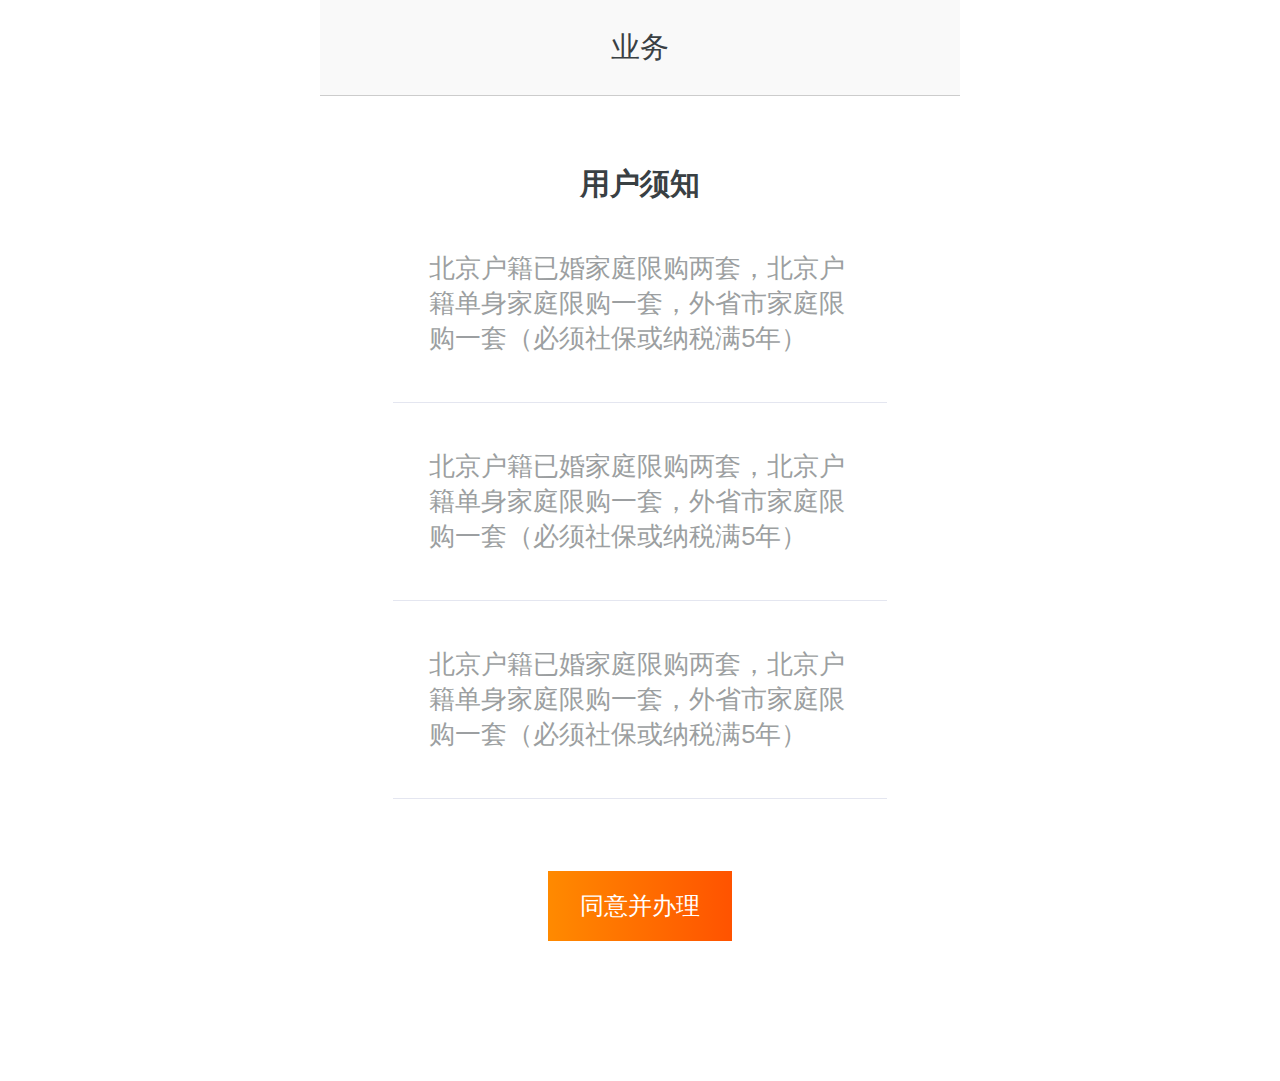
==== business.html @ f19426dc "init" ====
<!DOCTYPE html>
<html lang="en">
<head>
	<meta charset="UTF-8">
	<meta name="viewport" content="width=device-width, initial-scale=1, minimum-scale=1.0, maximum-scale=1.0, user-scalable=0">
	<link rel="stylesheet" href="./css/style.css">
	<title>Document</title>
</head>
<body>
	<header class="header">业务</header>
	<div class="business">
		<h1>用户须知</h1>
		<p>
			北京户籍已婚家庭限购两套，北京户籍单身家庭限购一套，外省市家庭限购一套（必须社保或纳税满5年）
		</p>
		<p>
			北京户籍已婚家庭限购两套，北京户籍单身家庭限购一套，外省市家庭限购一套（必须社保或纳税满5年）
		</p>
		<p>
			北京户籍已婚家庭限购两套，北京户籍单身家庭限购一套，外省市家庭限购一套（必须社保或纳税满5年）
		</p>
		<div class="button_link_wrapper">
			<a class="button_ink" href="###">同意并办理</a>
		</div>
	</div>

</body>
</html>
---- css/style.css ----
div, p, dl, dd, h1, h2, h3, h4, h5, h6, a, b, u, em, input, textarea, button, select, form, section, label, span, td, li, nav, footer, body, ul, i { -webkit-box-sizing: border-box; -ms-box-sizing: border-box; -moz-box-sizing: border-box; -webkit-tap-highlight-color: rgba(0,0,0,0); padding: 0; margin: 0; }
ul, li, ol { list-style: none; }
a, img, button{-webkit-touch-callout:none; -webkit-user-select:none;}
a:focus, a:active, a:hover, input, button, textarea { outline: none; }
table { border-collapse: collapse; }
body, td, input, textarea, option, select, button {font-family:"Roboto",helvetica,arial,"Microsoft YaHei","Heiti SC"; -webkit-text-size-adjust: none; }
body{font-size:0.875em}
em, i{font-style:normal;}
p{-webkit-text-size-adjust: none !important;}
body{background:#fff; color:#222;}
a{text-decoration:none;}
img{display:block}
html, body { height: 100%; font-family: Roboto,Tahoma,Arial,'Droid Sans','Helvetica Neue','Droid Sans Fallback','Heiti SC','Hiragino Sans GB',"Microsoft YaHei",Simsun,sans-self; }
.clearfix:after{content: ''; display: block; overflow: hidden; visibility: hidden; clear: both;}
body { background-color: #fff; max-width: 640px; margin: 0 auto; }

/* ----------- iPhone 4 and 4S and 5 and 5S ----------- */
  @media only screen
    and (device-width: 320px)
    and (-webkit-min-device-pixel-ratio: 2) {
    html {
      font-size: 85.3%;
    }
  }

  /* ----------- Galaxy S3 ----------- */
  @media only screen
    and (device-width: 320px)
    and (-webkit-min-device-pixel-ratio: 3) {
    html {
      font-size: 85.3%;
    }
  }

  /* ----------- iPhone 6 ----------- */
  @media only screen
    and (device-width: 375px)
    and (-webkit-min-device-pixel-ratio: 2) {
    html {
      font-size: 100%;
    }
  }

  /* ----------- iPhone 6+ ----------- */
  @media only screen
    and (device-width: 414px)
    and (-webkit-min-device-pixel-ratio: 3) {
    html {
      font-size: 110.4%;
    }
  }

  /* ----------- Galaxy S5 ----------- */

  @media screen
    and (device-width: 360px) {
    html {
      font-size: 96%;
    }
  }

  /* ----------- Other ----------- */
  @media screen
    and (min-width: 415px)
    and (max-width: 465px) {
    html {
      font-size: 117%;
    }
  }

  @media screen
    and (min-width: 465px)
    and (max-width: 515px) {
    html {
      font-size: 129%;
    }
  }

  @media screen
    and (min-width: 515px)
    and (max-width: 565px) {
    html {
      font-size: 144%;
    }
  }

  @media screen
    and (min-width: 565px)
    and (max-width: 615px) {
    html {
      font-size: 154%;
    }
  }

  @media screen
    and (min-width: 615px)
    and (max-width: 640px) {
    html {
      font-size: 168%;
    }
  }

  @media screen
    and (min-width: 640px) {
    html {
      font-size: 170%;
    }
  }

  /*common*/
  .header {
    height: 3.5rem;
    line-height: 3.5rem;
    text-align: center;
    font-size: 1.06rem;
    color: #394043;
    background: #f9f9f9;
    border-bottom: 1px solid #ccc;
  }

  .button_link_wrapper {
    margin: 2.65rem;
    text-align: center;
  }

  .button_ink {
    display: inline-block;
    padding: 0.7rem 1.1875rem;
    color: #fff;
    border: 0;
    background:background: -moz-linear-gradient(left, #ff8a00, #ff5300);
    /* Safari 5.1+, Chrome 10+ */
    background: -webkit-linear-gradient(left, #ff8a00, #ff5300);
    /* Opera 11.10+ */
    background: -o-linear-gradient(left, #ff8a00, #ff5300);
  }



  /*业务*/

.business {
  padding: 2.5rem 2.7rem
}

.business h1{
  font-size: 1.12rem;
  color: #394043;
  text-align: center;
}

.business p {
  color: #9c9fa1;
  font-size: 0.9375rem;
  padding: 1.6875rem 1.3125rem;
  border-bottom: 1px solid #e4e6f0;
}

/*付款方式*/

.pay div.list_wrapper{
  display: flex;
  flex-flow: row wrap;
  align-content: flex-start;
}

.pay div.list_wrapper a{
  display: flex;
  flex: 0 0 50%;
  overflow: hidden;
  background: #f9f9f9;
  overflow: hidden;
}
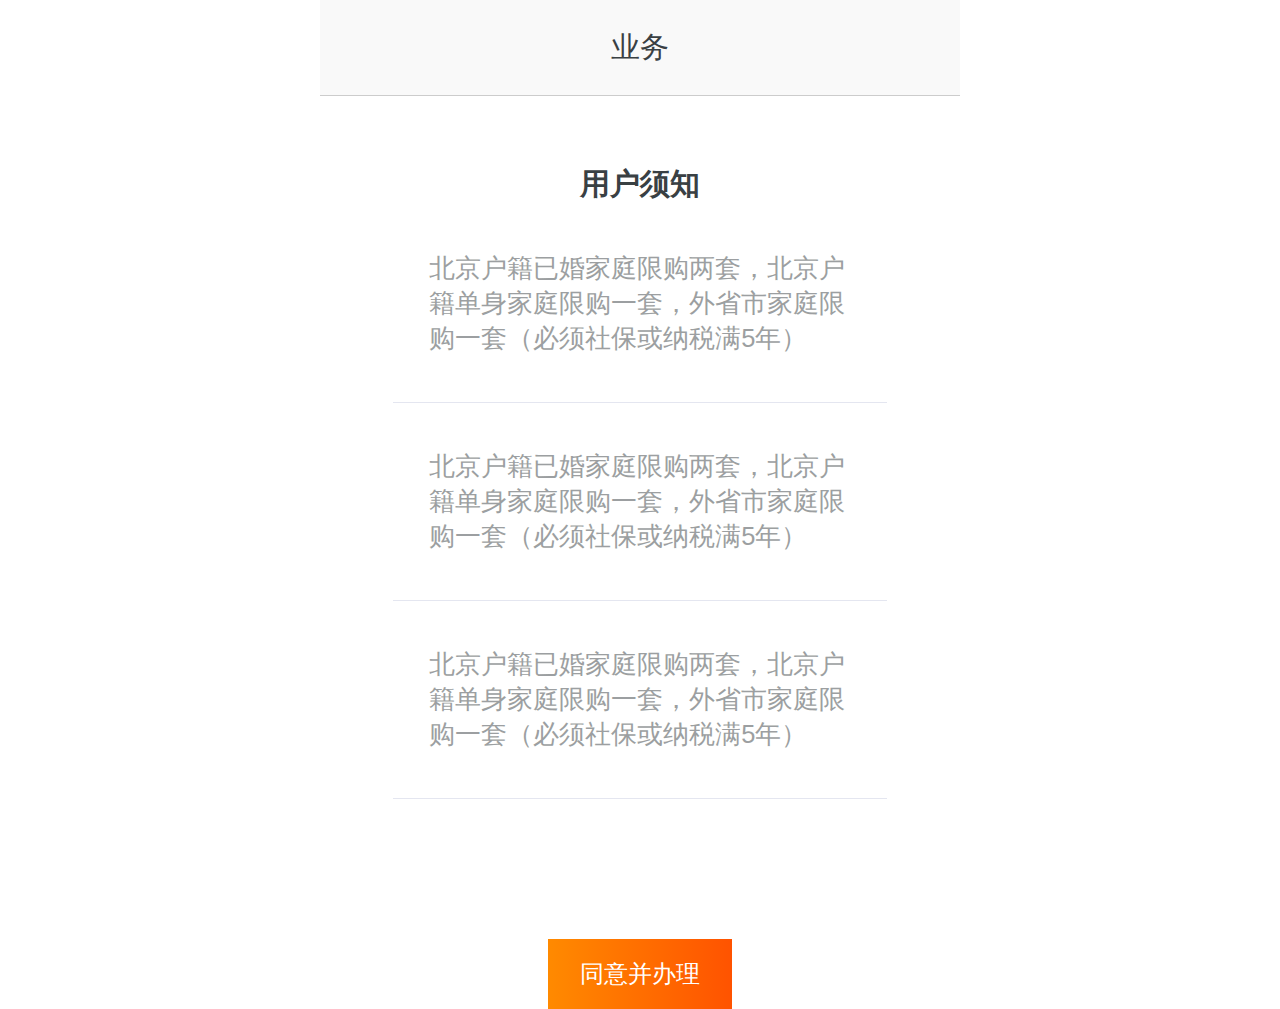
==== commit a8ab12e1: "add pay" ====
--- a/business.html
+++ b/business.html
@@ -19,10 +19,9 @@
 		<p>
 			北京户籍已婚家庭限购两套，北京户籍单身家庭限购一套，外省市家庭限购一套（必须社保或纳税满5年）
 		</p>
-		<div class="button_link_wrapper">
-			<a class="button_ink" href="###">同意并办理</a>
-		</div>
 	</div>
-
+	<div class="button_link_wrapper">
+		<a class="button_link" href="###">同意并办理</a>
+	</div>
 </body>
 </html>--- a/css/style.css
+++ b/css/style.css
@@ -123,7 +123,7 @@
     text-align: center;
   }
 
-  .button_ink {
+  .button_link_wrapper .button_link {
     display: inline-block;
     padding: 0.7rem 1.1875rem;
     color: #fff;
@@ -158,24 +158,60 @@
 
 /*付款方式*/
 
-.pay div.list_wrapper{
+.pay div.list_wrapper ul{
   display: flex;
   flex-flow: row wrap;
   align-content: flex-start;
-}
-
-.pay div.list_wrapper a{
+  padding: 0.8rem
+}
+
+.pay div.list_wrapper ul li{
+  height: 5.5rem;
   display: flex;
-  flex: 0 0 50%;
-  overflow: hidden;
+  flex:0 0 50%;
+  align-items: center;
+  margin: 10px 0;
+} 
+.pay div.list_wrapper a {
+  margin: 10px 5px;
+  width: 100%;
+  height: 100%;
   background: #f9f9f9;
-  overflow: hidden;
-}
-
-
-
-
-
-
-
-
+  text-decoration: none;
+  color: #394043;
+  line-height: 5.5rem;
+  padding-left: 10px;
+  font-size: 1rem;
+}
+.pay div.list_wrapper a.all {
+  background: url(../images/all_money.png) no-repeat 70px center #f9f9f9; 
+  background-size: 6.5rem;
+
+}
+
+.pay div.list_wrapper a.gjj {
+  background: url(../images/gjj_money.png) no-repeat 80px center #f9f9f9; 
+  background-size: 6.5rem;
+}
+
+.pay div.list_wrapper a.sy {
+  background: url(../images/sy_money.png) no-repeat 92px center #f9f9f9; 
+  background-size: 6.5rem;
+}
+
+.pay div.list_wrapper a.zh {
+  background: url(../images/zh_money.png) no-repeat 78px center #f9f9f9; 
+  background-size: 6.5rem;
+}
+
+.pay div.list_wrapper a img{
+  width: 9rem;
+}
+
+
+
+
+
+
+
+
